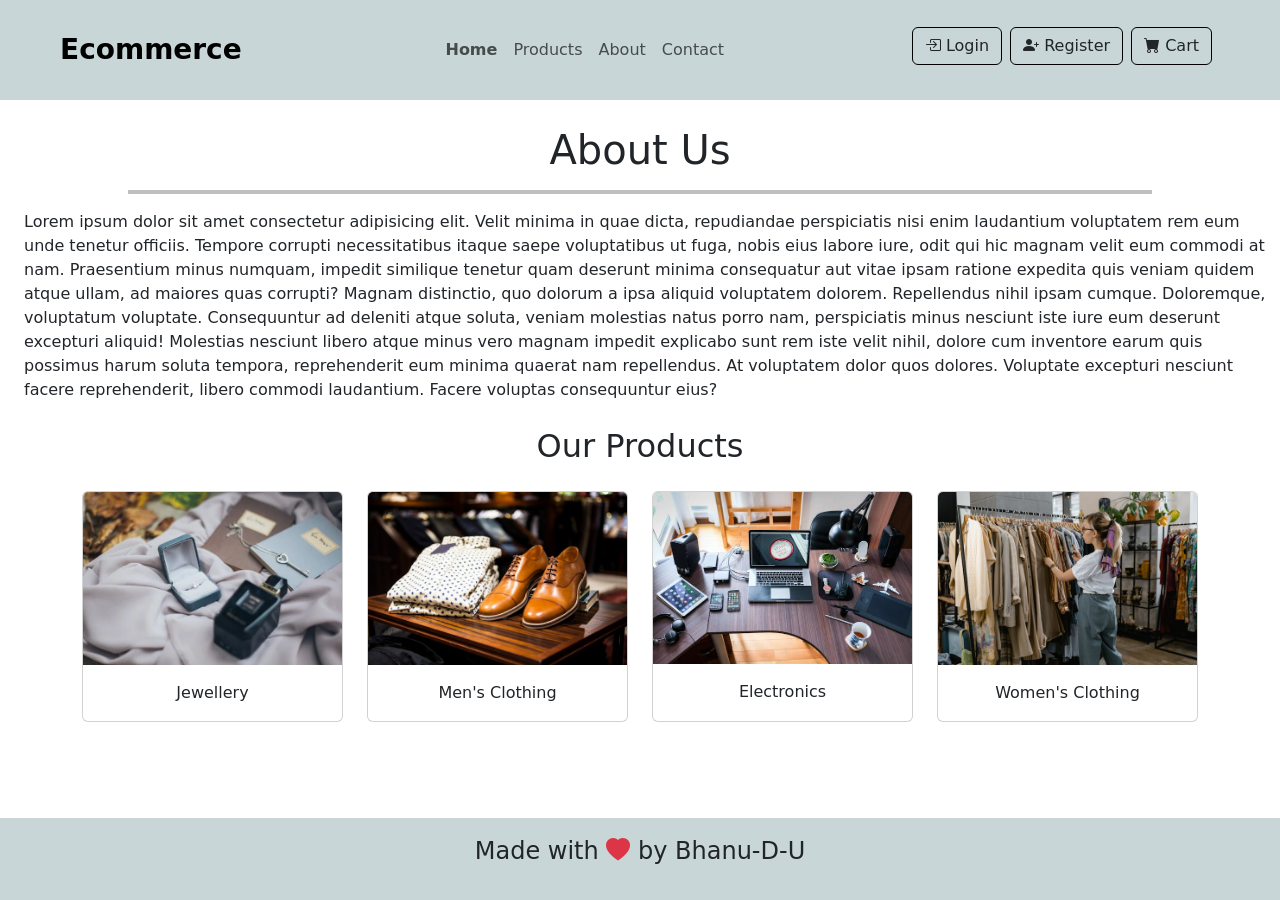
==== About.html @ 914856c6 "first commit" ====
<!DOCTYPE html>
<html lang="en">

<head>
    <meta charset="UTF-8">
    <meta name="viewport" content="width=device-width, initial-scale=1.0">
    <title>E-commerce </title>
    <link rel="stylesheet" href="./cs.css">
    <link href="https://cdn.jsdelivr.net/npm/bootstrap@5.3.8/dist/css/bootstrap.min.css" rel="stylesheet"
        integrity="sha384-sRIl4kxILFvY47J16cr9ZwB07vP4J8+LH7qKQnuqkuIAvNWLzeN8tE5YBujZqJLB" crossorigin="anonymous">
    <link rel="stylesheet" href="https://cdn.jsdelivr.net/npm/bootstrap-icons@1.13.1/font/bootstrap-icons.min.css">
</head>

<body>
    <header class="px-0 py-0 px-md-5 py-md-3">
        <nav class="navbar navbar-expand-lg ">
            <div class="container-fluid">
                <a class="navbar-brand fw-bold fs-3 " href="./index.html">Ecommerce</a>
                <button class="navbar-toggler" type="button" data-bs-toggle="collapse"
                    data-bs-target="#navbarSupportedContent" aria-controls="navbarSupportedContent"
                    aria-expanded="false" aria-label="Toggle navigation">
                    <span class="navbar-toggler-icon"></span>
                </button>
                <div class="collapse navbar-collapse" id="navbarSupportedContent">
                    <ul class="navbar-nav  mb-2 mb-lg-0 ms-auto ">
                        <li class="nav-item ">
                            <a href="./index.html" class="nav-link fs-6 fw-bold">Home</a>
                        </li>
                        <li class="nav-item">
                            <a href="./product.html" class="nav-link fs-6">Products</a>
                        </li>
                        <li class="nav-item">
                            <a href="./About.html" class="nav-link fs-6">About</a>
                        </li>
                        <li class="nav-item">
                            <a href="./Contact.html" class="nav-link fs-6">Contact</a>
                        </li>
                    </ul>
                    <ul class=" head-acc navbar-nav ms-auto">
                        <li class="nav-item me-lg-2 mb-2 btn-hover d-md-inline-block">
                            <a href="./login.html" class="btn border-1 border-black ">
                                <span><i class="bi bi-box-arrow-in-right"></i></span>
                                <span class="fs-6">Login</span>
                            </a>
                        </li>

                        <li class="nav-item me-lg-2 mb-2 btn-hover">
                            <a href="./register.html" class="btn border-1 border-black">
                                <span><i class="bi bi-person-plus-fill"></i></span>
                                <span class="fs-6">Register</span>
                            </a>
                        </li>

                        <li class="nav-item me-lg-2 mb-2 btn-hover">
                            <a href="./cart.html" class="btn border-1 border-black">
                                <span><i class="bi bi-cart-fill"></i></span>
                                <span class="fs-6">Cart<span class="prod-length"></span></span>
                            </a>
                        </li>


                    </ul>
                </div>

            </div>
        </nav>

    </header>

    <main>

        <h1 class=" text-center" style="margin-top:2%;">About Us</h1>
        <hr style="width:80% ;margin-left: 10%;border:2px solid black">
        <p class="par-text ms-4 me-2">Lorem ipsum dolor sit amet consectetur adipisicing elit. Velit minima in quae
            dicta,
            repudiandae
            perspiciatis nisi enim laudantium voluptatem rem eum unde tenetur officiis. Tempore corrupti necessitatibus
            itaque saepe voluptatibus ut fuga, nobis eius labore iure, odit qui hic magnam velit eum commodi at
            nam.<span class="spn2">
                Praesentium minus numquam, impedit similique tenetur quam deserunt minima consequatur aut vitae ipsam
                ratione
                expedita quis veniam quidem atque ullam, ad maiores quas corrupti? Magnam distinctio, quo dolorum a ipsa
                aliquid
                voluptatem dolorem. Repellendus nihil ipsam cumque.</span><span class="spn"> Doloremque, voluptatum
                voluptate.
                Consequuntur ad deleniti
                atque soluta, veniam molestias natus porro nam, perspiciatis minus nesciunt iste iure eum deserunt
                excepturi
                aliquid! Molestias nesciunt libero atque minus vero magnam impedit explicabo sunt rem iste velit nihil,
                dolore
                cum inventore earum quis possimus harum soluta tempora, reprehenderit eum minima quaerat nam
                repellendus. At
                voluptatem dolor quos dolores. Voluptate excepturi nesciunt facere reprehenderit, libero commodi
                laudantium.
                Facere voluptas consequuntur eius?</span></p>




        <h2 class=" text-center" style="margin:2% 0;">Our Products</h2>

        <div class="container">
            <div class="row g-4 abt-img">

                <div class="col-lg-3 col-md-6 col-sm-12">
                    <div class="card h-100">
                        <img src="./photos/about/pexels-photo-1927259.webp" class="card-img-top">
                        <div class="card-body text-center">
                            <p class="card-text">Jewellery</p>
                        </div>
                    </div>
                </div>

                <div class="col-lg-3 col-md-6 col-sm-12">
                    <div class="card h-100">
                        <img src="./photos/about/pexels-photo-298863.jpeg" class="card-img-top">
                        <div class="card-body text-center">
                            <p class="card-text">Men's Clothing</p>
                        </div>
                    </div>
                </div>

                <div class="col-lg-3 col-md-6 col-sm-12">
                    <div class="card h-100">
                        <img src="./photos/about/pexels-photo-356056.jpeg" class="card-img-top">
                        <div class="card-body text-center">
                            <p class="card-text">Electronics</p>
                        </div>
                    </div>
                </div>

                <div class="col-lg-3 col-md-6 col-sm-12">
                    <div class="card h-100">
                        <img src="./photos/about/pexels-photo-7679720.jpeg" class="card-img-top">
                        <div class="card-body text-center">
                            <p class="card-text">Women's Clothing</p>
                        </div>
                    </div>
                </div>

            </div>
        </div>



    </main>









    <footer class="text-center fs-4 ">
        <p>Made with <i class="bi bi-heart-fill text-danger"></i> by Bhanu-D-U</p>
    </footer>








    <script src="https://cdn.jsdelivr.net/npm/bootstrap@5.3.8/dist/js/bootstrap.bundle.min.js"
        integrity="sha384-FKyoEForCGlyvwx9Hj09JcYn3nv7wiPVlz7YYwJrWVcXK/BmnVDxM+D2scQbITxI"
        crossorigin="anonymous"></script>


</body>

</html>
---- cs.css ----
body {
    margin: 0;
    padding: 0;
    display: flex;
    flex-direction: column;
    height: 100vh;

}

main {
    flex: 1;
}

.buts a:hover {
    color: white !important;
    background-color: black !important;
}

#prod-container {
    display: flex;
    flex-wrap: wrap;
    justify-content: space-evenly;
    column-gap: 100px;

}

.prod-card {
    width: 350px;
    margin: 5% auto 20px;
    border: 1px solid black;
    text-align: center;
    border-radius: 20px;
    height: 670px;
    box-shadow: 5px 7px 15px black;
}

.imgid {
    margin-top: 25px;
}

.card-butts {
    display: flex;
    justify-content: space-evenly;


}

.card-butts button {
    border-radius: 10px;
    padding: 15px;
    color: white;
    background-color: black;

}

header {
    background-color: rgb(200, 214, 216);
}

footer {
    margin-top: 30px;
    background-color: rgb(200, 214, 216);
    padding: 15px
}

ul.head-acc .btn-hover:hover,
.btn-hover:hover {
    background-color: #0e0c0c;
    color: white
}

.btn-hover {
    color: #050506;
    text-decoration: none;
}

.btn-hover:hover {
    background-color: #050506;
    /* Bootstrap primary blue */
    color: #fff;
    /* white text */
    border-color: #0c0c0c;
    /* border matches background */

    /* remove underline on hover */
}

.cart-butt:hover {
    background-color: #b06d6d;
}

@media (max-width:991px) {
    .custom-width {
        width: 100%;
    }

    .summt {

        margin-top: 70px;
    }
}

@media (min-width:992px) {
    .custom-width {
        width: 75%;
    }
}

@media (max-width:440px) {
    #butmove {
        display: grid !important;
        width: 100% !important;
        /* override inline width */
    }
}
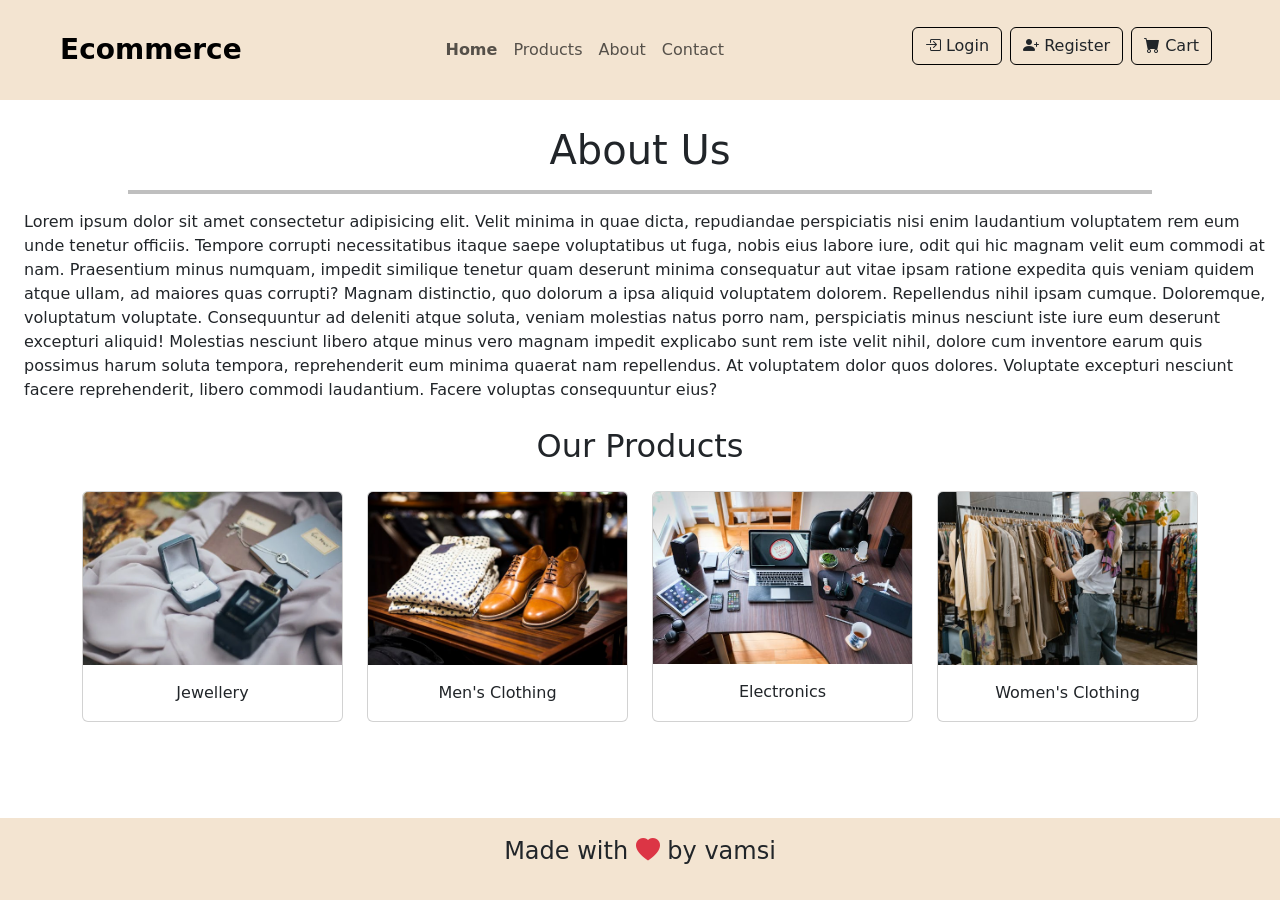
==== commit 680eb212: "color" ====
--- a/About.html
+++ b/About.html
@@ -154,7 +154,7 @@
 
 
     <footer class="text-center fs-4 ">
-        <p>Made with <i class="bi bi-heart-fill text-danger"></i> by Bhanu-D-U</p>
+        <p>Made with <i class="bi bi-heart-fill text-danger"></i> by vamsi</p>
     </footer>
 
 
--- a/cs.css
+++ b/cs.css
@@ -54,12 +54,12 @@
 }
 
 header {
-    background-color: rgb(200, 214, 216);
+    background-color: rgb(243, 228, 209);
 }
 
 footer {
     margin-top: 30px;
-    background-color: rgb(200, 214, 216);
+    background-color: rgb(243, 228, 209);
     padding: 15px
 }
 
